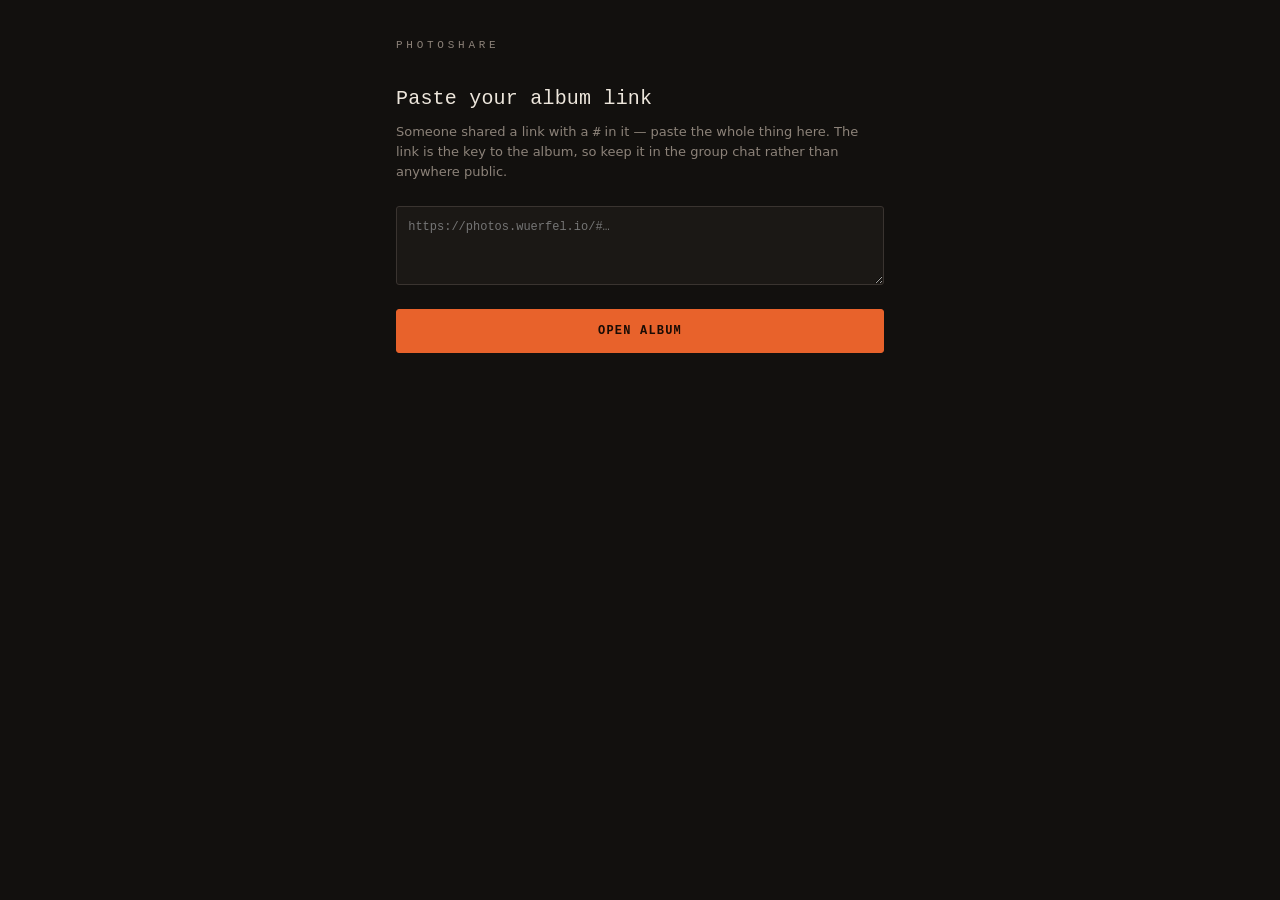
==== index.html @ ff40652e "never prefetch originals; version stamp in the meta row The delay before Save became active was the " ====
<!doctype html>
<html lang="en">
<meta charset="utf-8">
<meta name="viewport" content="width=device-width, initial-scale=1, viewport-fit=cover">
<meta name="color-scheme" content="dark">
<meta name="theme-color" content="#12100E">
<title>Photoshare</title>
<link rel="stylesheet" href="app.css">

<!-- data-version: bump by hand on every deploy. index.html is what browsers
     revalidate soonest, so it's the most honest place to stamp it from. -->
<body data-screen="boot" data-version="v2026-07-28b">

<!-- ── boot ────────────────────────────────────────────────────────────── -->
<section class="screen" id="scr-boot">
  <div class="centered">
    <p class="wordmark">PHOTOSHARE</p>
    <p class="loading" id="bootMsg">Opening the album…</p>
  </div>
</section>

<!-- ── no link, or a broken one ─────────────────────────────────────────── -->
<section class="screen" id="scr-link">
  <div class="centered">
    <p class="wordmark">PHOTOSHARE</p>
    <h1>Paste your album link</h1>
    <p class="lede">
      Someone shared a link with a <code>#</code> in it — paste the whole thing
      here. The link is the key to the album, so keep it in the group chat
      rather than anywhere public.
    </p>
    <textarea id="linkInput" rows="3" spellcheck="false" autocapitalize="off"
              autocomplete="off" placeholder="https://photos.wuerfel.io/#…"></textarea>
    <p class="err" id="linkErr" hidden></p>
    <button class="btn primary wide" id="linkGo">Open album</button>
  </div>
</section>

<!-- ── identity ─────────────────────────────────────────────────────────── -->
<section class="screen" id="scr-identity">
  <div class="centered">
    <p class="eyebrow" id="identAlbum"></p>
    <h1>What should we call you?</h1>
    <p class="lede">
      Every photo you add is labelled with your name, so the others can see who
      added what. Change it whenever you like.
    </p>

    <div class="namerow">
      <span class="swatch" id="identSwatch"></span>
      <input id="nameInput" maxlength="24" autocomplete="off"
             autocapitalize="words" placeholder="Your name">
    </div>
    <button class="btn primary wide" id="identGo">Start</button>
    <button class="btn ghost wide" id="identCancel" hidden>Cancel</button>

    <div class="known" id="identKnown" hidden>
      <p class="rule-label">OR CONTINUE AS</p>
      <div class="knownlist" id="identList"></div>
      <p class="fineprint">
        Pick yourself here if this phone forgot you — Safari clears its storage
        after a week away.
      </p>
    </div>
  </div>
</section>

<!-- ── gallery ──────────────────────────────────────────────────────────── -->
<section class="screen" id="scr-gallery">
  <header class="sheethead">
    <div class="headtop" id="headNormal">
      <h1 class="albumtitle" id="galTitle"></h1>
      <button class="who" id="whoBtn">
        <span class="swatch" id="whoSwatch"></span>
        <span class="whoname" id="whoName"></span>
      </button>
    </div>
    <div class="headtop" id="headSelect" hidden>
      <h1 class="albumtitle" id="selCount"></h1>
      <button class="who" id="selCancel"><span class="whoname">Cancel</span></button>
    </div>
    <div class="meta">
      <span id="galMeta"></span>
      <span class="version" id="verTag"></span>
      <button class="metabtn" id="selectBtn">Select</button>
    </div>
  </header>

  <nav class="filters" id="filters" aria-label="Filter by person"></nav>

  <div class="grid" id="grid"></div>

  <p class="empty" id="galEmpty" hidden>
    <span class="empty-big">Nothing on the sheet yet.</span>
    Tap <b>+</b> to add the first photos.
  </p>

  <footer class="dock">
    <button class="btn save" id="saveAllBtn" hidden></button>
    <button class="fab" id="addBtn" aria-label="Add photos">+</button>
    <div class="selacts" id="selActs" hidden>
      <button class="btn" id="selSave">Save</button>
      <button class="btn" id="selUnmark">Unmark</button>
      <button class="btn danger" id="selDelete">Delete</button>
    </div>
  </footer>
</section>

<!-- ── lightbox ─────────────────────────────────────────────────────────── -->
<div class="lightbox" id="lightbox" hidden>
  <div class="lbtrack" id="lbTrack"></div>
  <button class="lbclose" id="lbClose" aria-label="Close">✕</button>
  <button class="lbnav prev" id="lbPrev" aria-label="Previous">‹</button>
  <button class="lbnav next" id="lbNext" aria-label="Next">›</button>
  <div class="lbbar">
    <div class="lbmeta">
      <span class="swatch" id="lbSwatch"></span>
      <span id="lbWho"></span>
      <span class="lbframe" id="lbFrame"></span>
      <span class="lbdate" id="lbDate"></span>
    </div>
    <div class="lbacts">
      <button class="btn" id="lbSave">Save</button>
      <button class="btn" id="lbUnmark" hidden>Unmark</button>
      <button class="btn danger" id="lbDelete">Delete</button>
    </div>
  </div>
</div>

<!-- ── upload sheet ─────────────────────────────────────────────────────── -->
<div class="sheet" id="upSheet" hidden>
  <div class="sheetbox">
    <div class="sheettop">
      <h2 id="upTitle">Adding photos</h2>
      <button class="btn ghost" id="upClose">Done</button>
    </div>
    <p class="upsummary" id="upSummary"></p>
    <div class="uplist" id="upList"></div>
    <button class="btn wide" id="upRetry" hidden>Retry what failed</button>
  </div>
</div>

<input type="file" id="filePicker" accept="image/*" multiple hidden>

<div class="toasts" id="toasts"></div>

<script type="module" src="js/app.js"></script>
</body>
</html>
---- app.css ----
/* ══════════════════════════════════════════════════════════════════════════
   Photoshare — contact sheet
   A contact sheet is the artifact for "look at everything, mark what you keep",
   which is exactly this app's job. Warm near-black ground, thin-ruled frames,
   monospace edge markings, one safelight accent, and a colour per person.
   ══════════════════════════════════════════════════════════════════════════ */

:root {
  --ground:    #12100E;   /* the sheet's backing */
  --sheet:     #1B1815;   /* lifted panels, frame wells */
  --rule:      #3A3430;   /* hairlines */
  --ink:       #EDE6DC;
  --ink-dim:   #8C8279;
  --safelight: #E8622B;   /* the ONLY loud colour in the app */
  --danger:    #E05252;

  --mono: ui-monospace, SFMono-Regular, "SF Mono", Menlo, Consolas,
          "Liberation Mono", monospace;
  --sans: system-ui, -apple-system, "Segoe UI", Roboto, sans-serif;

  --pad: 12px;
  --person: var(--ink-dim);   /* overridden per tile/chip */

  color-scheme: dark;
}

/* ── reset + the small-screen guards ──────────────────────────────────────
   The spike scrolled sideways on an iPhone mini. No framework prevents that;
   these four rules do. Anything that can hold an unbroken string gets
   `overflow-wrap: anywhere`, and every flex/grid child gets `min-width: 0` —
   without it items refuse to shrink below their content's intrinsic width,
   which is the usual cause. */

*, *::before, *::after { box-sizing: border-box; }

/* Any `display` declaration outranks the UA's `[hidden] { display: none }`,
   so every flex/grid/block element the app hides would render anyway. This is
   easy to reintroduce one component at a time; make it structural instead. */
[hidden] { display: none !important; }

html, body {
  margin: 0;
  max-width: 100%;
  overflow-x: hidden;    /* belt; the rules above are the braces */
}

body {
  background: var(--ground);
  color: var(--ink);
  font: 15px/1.55 var(--sans);
  -webkit-text-size-adjust: 100%;
  overscroll-behavior-y: none;
}

img { max-width: 100%; }
h1, h2, p { margin: 0; }

button, input, textarea {
  font: inherit;
  color: inherit;
  min-width: 0;
}

:focus-visible {
  outline: 2px solid var(--safelight);
  outline-offset: 2px;
}

code, .err, textarea, .upname {
  overflow-wrap: anywhere;
  word-break: break-word;
}

/* ── screens ──────────────────────────────────────────────────────────── */

.screen { display: none; }
body[data-screen="boot"]     #scr-boot,
body[data-screen="link"]     #scr-link,
body[data-screen="identity"] #scr-identity,
body[data-screen="gallery"]  #scr-gallery { display: block; }

.centered {
  max-width: 32rem;
  margin: 0 auto;
  padding: max(2.5rem, env(safe-area-inset-top)) var(--pad) 3rem;
}

.wordmark {
  font: 11px/1 var(--mono);
  letter-spacing: .34em;
  color: var(--ink-dim);
  margin-bottom: 2.2rem;
}

.eyebrow {
  font: 11px/1 var(--mono);
  letter-spacing: .18em;
  text-transform: uppercase;
  color: var(--safelight);
  margin-bottom: .9rem;
}

.centered h1 {
  font: 400 20px/1.3 var(--mono);
  letter-spacing: .01em;
  margin-bottom: .6rem;
}

.lede {
  color: var(--ink-dim);
  font-size: 13px;
  margin-bottom: 1.5rem;
}

.loading {
  color: var(--ink-dim);
  font: 13px/1 var(--mono);
}

.fineprint {
  color: var(--ink-dim);
  font-size: 11px;
  margin-top: .9rem;
}

.err {
  color: var(--danger);
  font: 12px/1.5 var(--mono);
  margin: .8rem 0 0;
}

textarea {
  width: 100%;
  background: var(--sheet);
  border: 1px solid var(--rule);
  border-radius: 3px;
  padding: .7rem;
  font: 12px/1.5 var(--mono);
  resize: vertical;
}

/* ── buttons ──────────────────────────────────────────────────────────── */

.btn {
  appearance: none;
  background: transparent;
  border: 1px solid var(--rule);
  border-radius: 3px;
  padding: .62rem 1rem;
  min-height: 44px;             /* tap target floor */
  font: 12px/1 var(--mono);
  letter-spacing: .1em;
  text-transform: uppercase;
  cursor: pointer;
  transition: border-color .15s, background .15s;
}
.btn:hover:not(:disabled) { border-color: var(--ink-dim); }
.btn:disabled { opacity: .4; cursor: default; }

.btn.primary {
  background: var(--safelight);
  border-color: var(--safelight);
  color: #1A0C05;
  font-weight: 600;
}
.btn.primary:hover:not(:disabled) { filter: brightness(1.1); }

.btn.danger { color: var(--danger); border-color: #4A2A2A; }
.btn.danger:hover:not(:disabled) { border-color: var(--danger); }

.btn.ghost { border-color: transparent; color: var(--ink-dim); }
.btn.ghost:hover { color: var(--ink); }

.btn.wide { width: 100%; margin-top: 1.1rem; }

/* ── identity ─────────────────────────────────────────────────────────── */

.swatch {
  flex: 0 0 auto;
  width: 10px;
  height: 10px;
  border-radius: 50%;
  background: var(--person);
}

.namerow {
  display: flex;
  align-items: center;
  gap: .65rem;
  background: var(--sheet);
  border: 1px solid var(--rule);
  border-radius: 3px;
  padding: 0 .8rem;
}
.namerow input {
  flex: 1 1 auto;
  min-width: 0;
  background: none;
  border: 0;
  padding: .8rem 0;
  font-size: 16px;              /* < 16px makes iOS zoom the viewport */
}
.namerow input:focus { outline: none; }
.namerow:focus-within { border-color: var(--ink-dim); }

.known { margin-top: 2.4rem; }

.rule-label {
  display: flex;
  align-items: center;
  gap: .8rem;
  font: 10px/1 var(--mono);
  letter-spacing: .2em;
  color: var(--ink-dim);
  margin-bottom: .9rem;
}
.rule-label::after {
  content: "";
  flex: 1 1 auto;
  height: 1px;
  background: var(--rule);
}

.knownlist { display: flex; flex-wrap: wrap; gap: 6px; }

.knownbtn {
  appearance: none;
  display: flex;
  align-items: center;
  gap: .55rem;
  min-width: 0;
  min-height: 44px;
  max-width: 100%;
  padding: .5rem .85rem;
  background: var(--sheet);
  border: 1px solid var(--rule);
  border-left: 3px solid var(--person);
  border-radius: 3px;
  font-size: 14px;
  cursor: pointer;
}
.knownbtn:hover { border-color: var(--ink-dim); border-left-color: var(--person); }
.knownbtn span {
  min-width: 0;
  overflow: hidden;
  text-overflow: ellipsis;
  white-space: nowrap;
}

/* ── gallery header ───────────────────────────────────────────────────── */

.sheethead {
  position: sticky;
  top: 0;
  z-index: 20;
  background: var(--ground);
  border-bottom: 1px solid var(--rule);
  padding: max(.75rem, env(safe-area-inset-top)) var(--pad) .6rem;
}

.headtop {
  display: flex;
  align-items: center;
  gap: .75rem;
}

.albumtitle {
  flex: 1 1 auto;
  min-width: 0;
  font: 400 15px/1.3 var(--mono);
  letter-spacing: .14em;
  text-transform: uppercase;
  overflow: hidden;
  text-overflow: ellipsis;
  white-space: nowrap;
}

.who {
  flex: 0 0 auto;
  display: flex;
  align-items: center;
  gap: .45rem;
  max-width: 44%;
  min-height: 36px;
  padding: .3rem .6rem;
  background: none;
  border: 1px solid var(--rule);
  border-radius: 999px;
  font-size: 13px;
  cursor: pointer;
}
.who:hover { border-color: var(--ink-dim); }
.whoname {
  min-width: 0;
  overflow: hidden;
  text-overflow: ellipsis;
  white-space: nowrap;
}

.meta {
  display: flex;
  align-items: center;
  gap: .75rem;
  margin-top: .3rem;
  font: 10px/1.4 var(--mono);
  letter-spacing: .12em;
  text-transform: uppercase;
  color: var(--ink-dim);
}
.meta > span:first-child {
  flex: 1 1 auto;
  min-width: 0;
  overflow: hidden;
  text-overflow: ellipsis;
  white-space: nowrap;
}
.meta b { color: var(--safelight); font-weight: 400; }

/* Deploy stamp. Deliberately dim and unexplained — it's a diagnostic for
   "did this phone actually pick up the push", not information for guests. */
.meta .version {
  flex: 0 0 auto;
  opacity: .55;
  letter-spacing: .06em;
  text-transform: none;
}

/* Long-press already selects, but nobody discovers a long-press — so this is
   the discoverable route and has to look like a control, not a footnote. */
.metabtn {
  flex: 0 0 auto;
  display: inline-flex;
  align-items: center;
  gap: .45rem;
  appearance: none;
  background: var(--sheet);
  border: 1px solid var(--rule);
  border-radius: 3px;
  min-height: 30px;
  padding: .3rem .6rem;
  font: 10px/1 var(--mono);
  letter-spacing: .12em;
  text-transform: uppercase;
  color: var(--ink);
  cursor: pointer;
}
.metabtn::before {
  content: "";
  width: 11px;
  height: 11px;
  border: 1.5px solid currentColor;
  border-radius: 2px;
  opacity: .75;
}
.metabtn:hover { border-color: var(--ink-dim); }

/* While selecting it becomes Select all / Clear, and says so in the accent. */
.metabtn.on {
  color: var(--safelight);
  border-color: #5A3020;
}
.metabtn.on::before {
  background: var(--safelight);
  border-color: var(--safelight);
  opacity: 1;
}

/* ── filters: scrolls inside itself, never the page ───────────────────── */

.filters {
  display: flex;
  gap: 6px;
  overflow-x: auto;
  overscroll-behavior-x: contain;
  scrollbar-width: none;
  padding: .7rem var(--pad);
}
.filters::-webkit-scrollbar { display: none; }

.chip {
  flex: 0 0 auto;
  appearance: none;
  background: var(--sheet);
  border: 1px solid var(--rule);
  border-left: 3px solid var(--person);
  border-radius: 3px;
  min-height: 32px;
  padding: .35rem .6rem;
  font: 10px/1 var(--mono);
  letter-spacing: .1em;
  text-transform: uppercase;
  color: var(--ink-dim);
  cursor: pointer;
  display: flex;
  align-items: center;
  gap: .45rem;
  white-space: nowrap;
}
/* One long name shouldn't push every other person off the row. */
.chip > span:first-child {
  max-width: 9em;
  overflow: hidden;
  text-overflow: ellipsis;
}
.chip .n { color: var(--ink); }
.chip[aria-pressed="true"] { color: var(--ink); border-color: var(--ink-dim); }
.chip[aria-pressed="true"] { border-left-color: var(--person); }

/* ── the sheet itself ─────────────────────────────────────────────────── */

.grid {
  display: grid;
  /* 92px keeps three columns down to a 320px phone — a contact sheet wants
     density. min() is what stops it overflowing at the very bottom end. */
  grid-template-columns: repeat(auto-fill, minmax(min(92px, 100%), 1fr));
  gap: 8px;
  padding: 0 var(--pad) 6.5rem;
}

.tile {
  appearance: none;
  display: block;
  width: 100%;
  min-width: 0;
  margin: 0;
  padding: 0;
  background: none;
  border: 0;
  cursor: pointer;
}

.shot {
  position: relative;
  aspect-ratio: 1;
  overflow: hidden;
  background: var(--sheet);
  border: 1px solid var(--rule);
}
.shot img {
  width: 100%;
  height: 100%;
  object-fit: cover;
  display: block;
  opacity: 0;
  transition: opacity .3s ease-out;
}
.shot img.loaded { opacity: 1; }

/* Frame numbering, in the uploader's colour. The number is assigned from the
   full oldest-first list, so it stays put when you filter. */
.frame {
  display: flex;
  justify-content: space-between;
  gap: .4rem;
  border-top: 3px solid var(--person);
  padding: 3px 2px 0;
  font: 9px/1.4 var(--mono);
  letter-spacing: .08em;
  color: var(--person);
}
.frame .fname {
  min-width: 0;
  overflow: hidden;
  text-overflow: ellipsis;
  white-space: nowrap;
  color: var(--ink-dim);
}

/* ── the grease-pencil mark ───────────────────────────────────────────────
   The signature element. Uneven border widths and a slight rotation so it
   reads as something drawn on the sheet rather than a UI dot. Only the two
   states that need action get one; the ordinary middle state stays clean. */

.mark {
  position: absolute;
  top: 6px;
  right: 6px;
  width: 19px;
  height: 19px;
  border-radius: 50%;
  border: 2px solid var(--safelight);
  border-width: 2px 2.5px 1.5px 2px;
  transform: rotate(-8deg);
  filter: drop-shadow(0 1px 3px rgba(0, 0, 0, .85));
  display: none;
}
.tile[data-state="new"] .mark,
.tile[data-state="saved"] .mark { display: block; }

.tile[data-state="saved"] .mark {
  border-color: var(--ink);
  border-width: 1.5px 2px 2.5px 2px;
  transform: rotate(6deg);
}
.tile[data-state="saved"] .mark::after {
  content: "";
  position: absolute;
  left: 5px;
  top: 2px;
  width: 5px;
  height: 9px;
  border: 2px solid var(--ink);
  border-top: 0;
  border-left: 0;
  transform: rotate(38deg);
}

/* ── selection ────────────────────────────────────────────────────────────
   Thumbnails must not offer the OS long-press menu, or it fires instead of
   entering selection. The full-size image in the lightbox keeps it, because
   "Add to Photos" from a long-press is the fallback when Web Share isn't
   available. */

.tile {
  -webkit-touch-callout: none;
  -webkit-user-select: none;
  user-select: none;
}
/* A long-press here means "start selecting", so nothing may hijack it: no OS
   callout, no text selection, and no native image drag. */
.tile img {
  -webkit-user-drag: none;
  user-drag: none;
}

.selbox {
  position: absolute;
  top: 6px;
  left: 6px;
  width: 19px;
  height: 19px;
  border-radius: 50%;
  border: 2px solid #fffc;
  background: #0006;
  filter: drop-shadow(0 1px 3px rgba(0, 0, 0, .85));
  display: none;
}
.grid.selecting .selbox { display: block; }

.grid.selecting .tile[data-sel="on"] .selbox {
  background: var(--safelight);
  border-color: var(--safelight);
}
.grid.selecting .tile[data-sel="on"] .selbox::after {
  content: "";
  position: absolute;
  left: 5px;
  top: 3px;
  width: 4px;
  height: 8px;
  border: 2px solid #1A0C05;
  border-top: 0;
  border-left: 0;
  transform: rotate(40deg);
}
.grid.selecting .tile[data-sel="on"] .shot {
  border-color: var(--safelight);
}
.grid.selecting .tile[data-sel="on"] img { opacity: .55; }

.selacts {
  display: flex;
  gap: 6px;
  width: 100%;
  min-width: 0;
}
.selacts .btn {
  flex: 1 1 0;
  min-width: 0;
  padding-inline: .4rem;
  background: var(--sheet);
  overflow: hidden;
  text-overflow: ellipsis;
  white-space: nowrap;
}

.empty {
  padding: 3.5rem var(--pad);
  text-align: center;
  color: var(--ink-dim);
  font-size: 13px;
}
.empty-big {
  display: block;
  font: 15px/1.4 var(--mono);
  color: var(--ink);
  margin-bottom: .4rem;
}
.empty b { color: var(--safelight); }

/* ── dock ─────────────────────────────────────────────────────────────── */

.dock {
  position: fixed;
  left: 0;
  right: 0;
  bottom: 0;
  z-index: 30;
  display: flex;
  align-items: center;
  gap: 10px;
  padding: 10px var(--pad) calc(10px + env(safe-area-inset-bottom));
  background: linear-gradient(to top, var(--ground) 62%, transparent);
  pointer-events: none;
}
.dock > * { pointer-events: auto; }

.btn.save {
  background: var(--sheet);
  border-color: var(--rule);
  min-width: 0;
  overflow: hidden;
  text-overflow: ellipsis;
  white-space: nowrap;
}

.fab {
  appearance: none;
  margin-left: auto;
  flex: 0 0 auto;
  width: 56px;
  height: 56px;
  border-radius: 50%;
  border: 0;
  background: var(--safelight);
  color: #1A0C05;
  font: 300 30px/1 var(--sans);
  cursor: pointer;
  box-shadow: 0 4px 16px rgba(0, 0, 0, .5);
}
.fab:hover { filter: brightness(1.1); }
.fab:active { transform: scale(.94); }

/* ── lightbox ─────────────────────────────────────────────────────────── */

.lightbox {
  position: fixed;
  inset: 0;
  z-index: 60;
  display: flex;
  align-items: center;
  justify-content: center;
  background: #0A0908;
  animation: fade .14s ease-out;
}
.lightbox[hidden] { display: none; }

/* Paging is a native scroll-snap carousel. Doing it by hand gave no movement
   at all — the image just cut to the next one — and it lost the axis fight
   with the page, so a swipe scrolled vertically first. `touch-action: pan-x`
   settles that outright: this element owns horizontal gestures and refuses
   vertical ones. */
.lbtrack {
  position: absolute;
  inset: 0;
  display: flex;
  overflow-x: auto;
  overflow-y: hidden;
  scroll-snap-type: x mandatory;
  overscroll-behavior: contain;
  touch-action: pan-x;
  scrollbar-width: none;
}
.lbtrack::-webkit-scrollbar { display: none; }

.lbslide {
  flex: 0 0 100%;
  min-width: 0;
  scroll-snap-align: center;
  scroll-snap-stop: always;     /* one photo per flick, not four */
  display: grid;
  place-items: center;
}

.lbslide img {
  /* A fixed box rather than a shrink-to-fit one. The slide paints the cached
     thumbnail first and swaps in the mid-size copy a moment later; sized to
     their natural widths those two would land in different geometry and the
     photo would jump under your thumb. object-fit does the letterboxing. */
  width: 100%;
  height: 100dvh;               /* dvh: iOS Safari's toolbar makes vh wrong */
  object-fit: contain;
  user-select: none;
  -webkit-user-select: none;
  -webkit-touch-callout: default;   /* keep long-press → Add to Photos */
}

.lbclose {
  position: absolute;
  top: max(8px, env(safe-area-inset-top));
  right: 8px;
  width: 44px;
  height: 44px;
  background: rgba(0, 0, 0, .5);
  border: 0;
  border-radius: 50%;
  color: var(--ink);
  font-size: 17px;
  cursor: pointer;
}

.lbnav {
  position: absolute;
  top: 50%;
  transform: translateY(-50%);
  width: 44px;
  height: 64px;
  background: rgba(0, 0, 0, .4);
  border: 0;
  color: var(--ink);
  font-size: 28px;
  line-height: 1;
  cursor: pointer;
  opacity: .55;
}
.lbnav:hover { opacity: 1; }
.lbnav.prev { left: 0; border-radius: 0 4px 4px 0; }
.lbnav.next { right: 0; border-radius: 4px 0 0 4px; }
.lbnav[hidden] { display: none; }

.lbbar {
  position: absolute;
  left: 0;
  right: 0;
  bottom: 0;
  display: flex;
  align-items: center;
  gap: .75rem;
  flex-wrap: wrap;
  padding: .75rem var(--pad) calc(.75rem + env(safe-area-inset-bottom));
  background: linear-gradient(to top, rgba(0, 0, 0, .92), transparent);
}

.lbmeta {
  flex: 1 1 8rem;
  min-width: 0;
  display: flex;
  align-items: center;
  gap: .5rem;
  font: 11px/1.4 var(--mono);
  letter-spacing: .06em;
  color: var(--ink-dim);
  overflow: hidden;
}
.lbmeta > span { min-width: 0; overflow: hidden; text-overflow: ellipsis; white-space: nowrap; }
#lbWho { color: var(--ink); }
.lbframe { color: var(--person); flex: 0 0 auto; }
.lbdate { flex: 0 0 auto; }

.lbacts { flex: 0 0 auto; display: flex; gap: 6px; }
.lbacts .btn { background: rgba(0, 0, 0, .55); }
/* Needed explicitly: the rule above and `.btn.primary` have equal specificity,
   and this one comes later — so the armed Save button would otherwise keep its
   translucent black fill and render near-black text on it. */
.lbacts .btn.primary { background: var(--safelight); }

/* ── upload sheet ─────────────────────────────────────────────────────── */

.sheet {
  position: fixed;
  inset: 0;
  z-index: 70;
  display: flex;
  align-items: flex-end;
  background: rgba(0, 0, 0, .6);
  animation: fade .14s ease-out;
}
.sheet[hidden] { display: none; }

.sheetbox {
  width: 100%;
  max-height: 78dvh;
  display: flex;
  flex-direction: column;
  background: var(--ground);
  border-top: 1px solid var(--rule);
  border-radius: 10px 10px 0 0;
  padding: 1rem var(--pad) calc(1rem + env(safe-area-inset-bottom));
  animation: slideup .2s ease-out;
}

.sheettop {
  display: flex;
  align-items: center;
  gap: .75rem;
  margin-bottom: .3rem;
}
.sheettop h2 {
  flex: 1 1 auto;
  min-width: 0;
  font: 400 13px/1.3 var(--mono);
  letter-spacing: .14em;
  text-transform: uppercase;
}

.upsummary {
  font: 11px/1.5 var(--mono);
  color: var(--ink-dim);
  margin-bottom: .7rem;
}

.uplist {
  flex: 1 1 auto;
  min-height: 0;
  overflow-y: auto;
  border-top: 1px solid var(--rule);
}

.uprow {
  display: flex;
  align-items: center;
  gap: .7rem;
  padding: .5rem 0;
  border-bottom: 1px solid var(--rule);
  font-size: 12px;
}
.upname {
  flex: 1 1 auto;
  min-width: 0;
  color: var(--ink-dim);
}
.upstat {
  flex: 0 0 auto;
  font: 10px/1 var(--mono);
  letter-spacing: .1em;
  text-transform: uppercase;
  color: var(--ink-dim);
}
.uprow[data-s="done"]  .upstat { color: #5FBF77; }
.uprow[data-s="dupe"]  .upstat { color: var(--ink-dim); }
.uprow[data-s="fail"]  .upstat { color: var(--danger); }
.uprow[data-s="work"]  .upstat { color: var(--safelight); }

/* Confirm — the same bottom sheet, since a permanent delete deserves the same
   weight as a long-running job rather than a browser dialog. */

.confirmbox { max-height: none; }

.confirmtitle {
  font: 400 15px/1.35 var(--mono);
  margin-bottom: .5rem;
}

.confirmacts {
  display: flex;
  gap: 8px;
  margin-top: 1.2rem;
}
.confirmacts .btn { flex: 1 1 0; min-width: 0; }

/* A photo whose thumbnail never arrived still gets a frame — the tile is a
   real record, and hiding it would misrepresent the album. */
.tile.nothumb .shot::after {
  content: "no preview";
  position: absolute;
  inset: 0;
  display: grid;
  place-items: center;
  font: 9px/1 var(--mono);
  letter-spacing: .1em;
  color: var(--ink-dim);
}

/* ── toasts ───────────────────────────────────────────────────────────── */

.toasts {
  position: fixed;
  left: 50%;
  transform: translateX(-50%);
  bottom: calc(84px + env(safe-area-inset-bottom));
  z-index: 90;
  display: flex;
  flex-direction: column;
  align-items: center;
  gap: 6px;
  width: max-content;
  max-width: calc(100vw - 2 * var(--pad));
  pointer-events: none;
}

.toast {
  background: var(--sheet);
  border: 1px solid var(--rule);
  border-radius: 3px;
  padding: .55rem .85rem;
  font: 11px/1.4 var(--mono);
  max-width: 100%;
  overflow-wrap: anywhere;
  animation: fade .16s ease-out;
  box-shadow: 0 4px 16px rgba(0, 0, 0, .5);
}
.toast.bad { border-color: #4A2A2A; color: #F0A0A0; }

/* ── motion ───────────────────────────────────────────────────────────── */

@keyframes fade    { from { opacity: 0; } }
@keyframes slideup { from { transform: translateY(14px); } }
@keyframes rise    { from { opacity: 0; transform: translateY(6px); } }

/* First paint only — never on filtering, where a restagger reads as thrash. */
.tile.enter { animation: rise .34s ease-out both; }

@media (prefers-reduced-motion: reduce) {
  *, *::before, *::after {
    animation-duration: .001ms !important;
    animation-delay: 0ms !important;
    transition-duration: .001ms !important;
  }
}
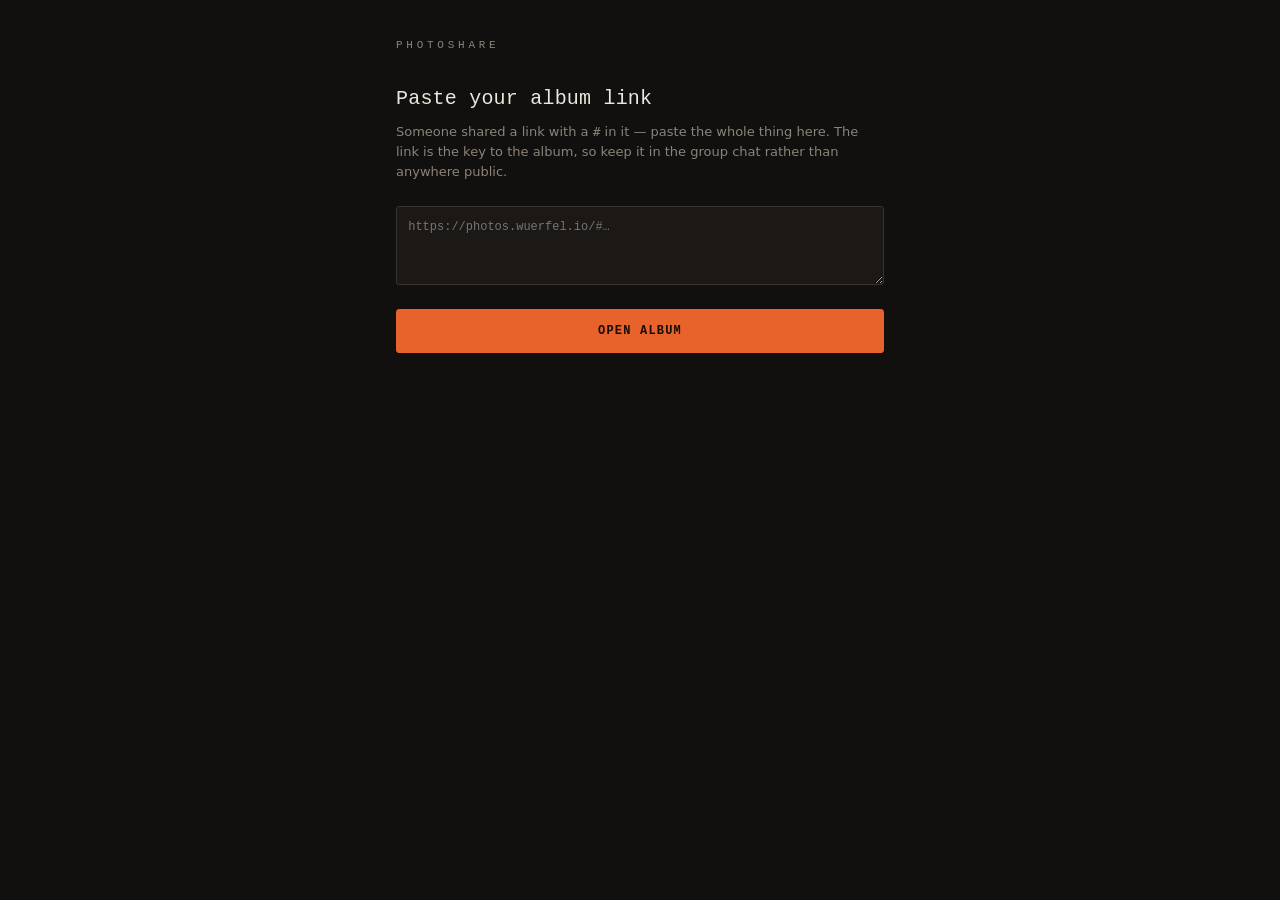
==== commit 6ede9a6c: "batch bulk save by bytes, not by ten; move version stamp below the grid Saving 100 photos took 10 ta" ====
--- a/index.html
+++ b/index.html
@@ -9,7 +9,7 @@
 
 <!-- data-version: bump by hand on every deploy. index.html is what browsers
      revalidate soonest, so it's the most honest place to stamp it from. -->
-<body data-screen="boot" data-version="v2026-07-28b">
+<body data-screen="boot" data-version="v2026-07-28c">
 
 <!-- ── boot ────────────────────────────────────────────────────────────── -->
 <section class="screen" id="scr-boot">
@@ -81,7 +81,6 @@
     </div>
     <div class="meta">
       <span id="galMeta"></span>
-      <span class="version" id="verTag"></span>
       <button class="metabtn" id="selectBtn">Select</button>
     </div>
   </header>
@@ -94,6 +93,9 @@
     <span class="empty-big">Nothing on the sheet yet.</span>
     Tap <b>+</b> to add the first photos.
   </p>
+
+  <!-- Deploy stamp, reachable only by scrolling past the last frame. -->
+  <p class="colophon" id="verTag"></p>
 
   <footer class="dock">
     <button class="btn save" id="saveAllBtn" hidden></button>
--- a/app.css
+++ b/app.css
@@ -316,15 +316,6 @@
 }
 .meta b { color: var(--safelight); font-weight: 400; }
 
-/* Deploy stamp. Deliberately dim and unexplained — it's a diagnostic for
-   "did this phone actually pick up the push", not information for guests. */
-.meta .version {
-  flex: 0 0 auto;
-  opacity: .55;
-  letter-spacing: .06em;
-  text-transform: none;
-}
-
 /* Long-press already selects, but nobody discovers a long-press — so this is
    the discoverable route and has to look like a control, not a footnote. */
 .metabtn {
@@ -414,7 +405,21 @@
      density. min() is what stops it overflowing at the very bottom end. */
   grid-template-columns: repeat(auto-fill, minmax(min(92px, 100%), 1fr));
   gap: 8px;
+  /* The dock clearance that used to live here is on .colophon now, so the
+     stamp sits directly under the last row instead of after a dead gap. */
+  padding: 0 var(--pad) 1.4rem;
+}
+
+/* Deploy stamp: a diagnostic for "did this phone pick up the push", not
+   something guests need in their face — so it lives past the last frame and
+   carries the scroll clearance for the fixed dock. */
+.colophon {
   padding: 0 var(--pad) 6.5rem;
+  text-align: center;
+  font: 9px/1 var(--mono);
+  letter-spacing: .18em;
+  color: var(--ink-dim);
+  opacity: .5;
 }
 
 .tile {
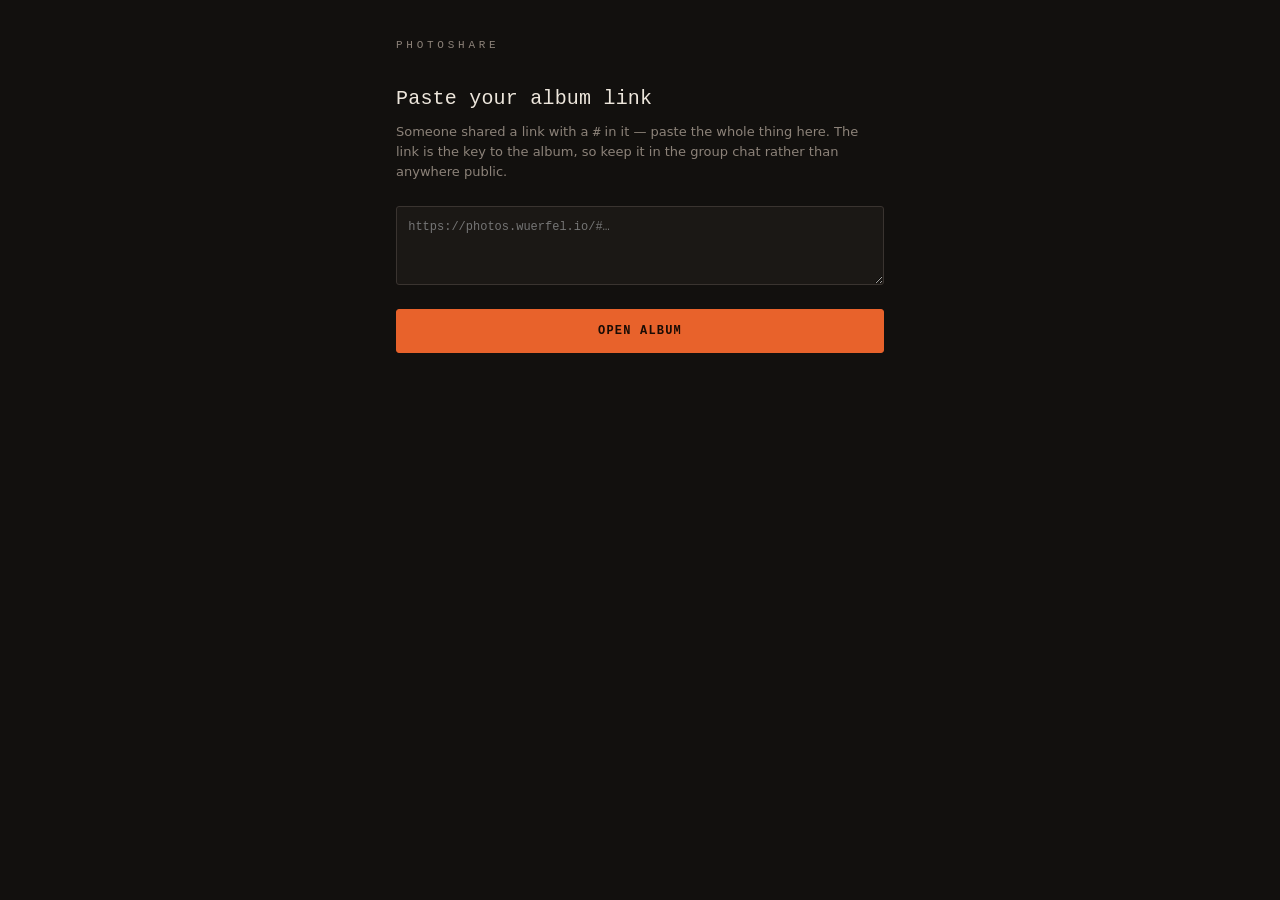
==== commit 68579d94: "desktop belongs in the download class; show the capture time Reported on Windows Chrome: "failed to " ====
--- a/index.html
+++ b/index.html
@@ -9,7 +9,7 @@
 
 <!-- data-version: bump by hand on every deploy. index.html is what browsers
      revalidate soonest, so it's the most honest place to stamp it from. -->
-<body data-screen="boot" data-version="v2026-07-28c">
+<body data-screen="boot" data-version="v2026-07-28f">
 
 <!-- ── boot ────────────────────────────────────────────────────────────── -->
 <section class="screen" id="scr-boot">
@@ -81,6 +81,7 @@
     </div>
     <div class="meta">
       <span id="galMeta"></span>
+      <button class="metabtn" id="sortBtn" hidden></button>
       <button class="metabtn" id="selectBtn">Select</button>
     </div>
   </header>
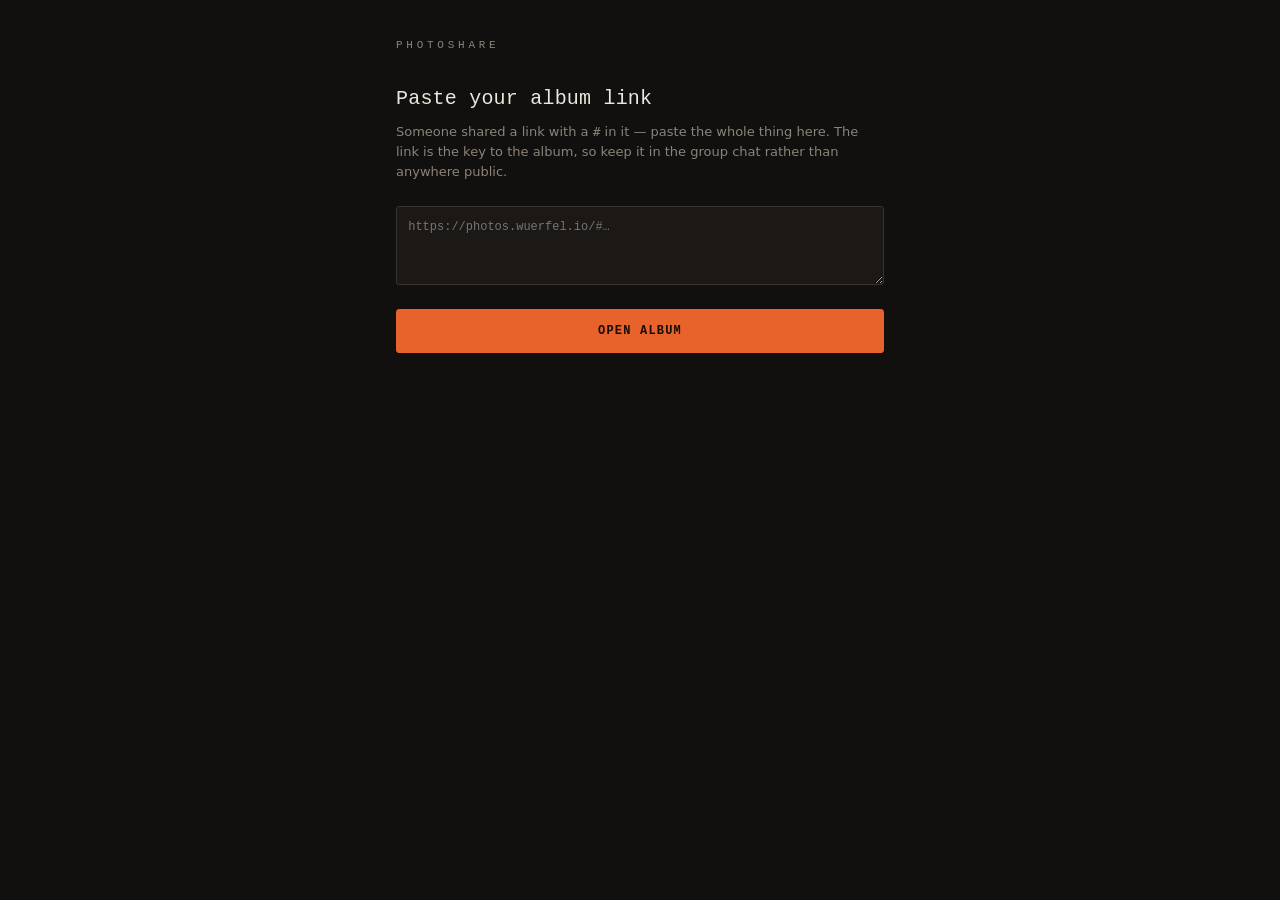
==== commit f89521fe: "allways show banner + download on 0 unmarked" ====
--- a/index.html
+++ b/index.html
@@ -9,7 +9,7 @@
 
 <!-- data-version: bump by hand on every deploy. index.html is what browsers
      revalidate soonest, so it's the most honest place to stamp it from. -->
-<body data-screen="boot" data-version="v2026-07-28f">
+<body data-screen="boot" data-version="v2026-07-28i">
 
 <!-- ── boot ────────────────────────────────────────────────────────────── -->
 <section class="screen" id="scr-boot">
@@ -81,12 +81,28 @@
     </div>
     <div class="meta">
       <span id="galMeta"></span>
-      <button class="metabtn" id="sortBtn" hidden></button>
+      <div class="seg" id="sortSeg" role="group" aria-label="Sort order" hidden>
+        <button class="segbtn" data-sort="added">Added</button>
+        <button class="segbtn" data-sort="taken">Taken</button>
+      </div>
       <button class="metabtn" id="selectBtn">Select</button>
     </div>
   </header>
 
   <nav class="filters" id="filters" aria-label="Filter by person"></nav>
+
+  <!-- Legend. It names three controls that are on screen *right now*, which is
+       the only reason anyone reads it. The ✕ clears it for this visit only —
+       see syncIntro(). -->
+  <aside class="intro" id="intro" hidden>
+    <button class="introx" id="introClose" aria-label="Hide">✕</button>
+    <p class="introhead" id="introHead"></p>
+    <dl class="introkeys">
+      <div id="introAdd"><dt>+</dt><dd>add photos from this device</dd></div>
+      <div><dt>↓ Save</dt><dd>the ones you haven’t saved yet — it keeps track</dd></div>
+      <div><dt>Select</dt><dd>pick out specific frames</dd></div>
+    </dl>
+  </aside>
 
   <div class="grid" id="grid"></div>
 
--- a/app.css
+++ b/app.css
@@ -356,6 +356,38 @@
   opacity: 1;
 }
 
+/* ── sort: a segment, not a button ────────────────────────────────────────
+   Sorting is a mode, not an action, so both modes stay legible and the lit one
+   states the current order without being tapped. It deliberately shares none of
+   .metabtn's chrome: next to Select, a second bordered box with a square glyph
+   read as a second checkbox. */
+.seg {
+  flex: 0 0 auto;
+  display: inline-flex;
+  border: 1px solid var(--rule);
+  border-radius: 3px;
+  overflow: hidden;
+}
+.segbtn {
+  appearance: none;
+  background: none;
+  border: 0;
+  min-height: 30px;
+  padding: .3rem .6rem;
+  font: 10px/1 var(--mono);
+  letter-spacing: .12em;
+  text-transform: uppercase;
+  color: var(--ink-dim);
+  cursor: pointer;
+}
+.segbtn + .segbtn { border-left: 1px solid var(--rule); }
+.segbtn:hover { color: var(--ink); }
+.segbtn.on {
+  background: var(--sheet);
+  color: var(--safelight);
+  cursor: default;
+}
+
 /* ── filters: scrolls inside itself, never the page ───────────────────── */
 
 .filters {
@@ -578,6 +610,67 @@
   text-overflow: ellipsis;
   white-space: nowrap;
 }
+
+/* ── legend ───────────────────────────────────────────────────────────────
+   A legend, not an introduction: a term/description list keyed by the literal
+   glyphs on the controls below it, so it's read as a caption for the screen
+   rather than as documentation. Three rows is the budget — a fourth turns it
+   into something to skip. */
+
+.intro {
+  position: relative;
+  margin: 0 var(--pad) .9rem;
+  padding: .8rem .9rem;
+  border: 1px solid var(--rule);
+  border-radius: 3px;
+  background: var(--sheet);
+}
+.introhead {
+  margin: 0 0 .7rem;
+  padding-right: 1.6rem;         /* clear of the ✕ */
+  font: 10px/1.4 var(--mono);
+  letter-spacing: .14em;
+  text-transform: uppercase;
+  color: var(--safelight);
+}
+.introkeys {
+  margin: 0;
+  display: grid;
+  grid-template-columns: max-content 1fr;
+  gap: .45rem .7rem;
+  align-items: baseline;
+}
+/* The row wrapper exists only so a whole row can be hidden at once; it must not
+   introduce a box between the grid and its dt/dd. */
+.introkeys > div { display: contents; }
+.introkeys dt {
+  min-width: 0;
+  font: 10px/1.5 var(--mono);
+  letter-spacing: .1em;
+  text-transform: uppercase;
+  color: var(--ink);
+  white-space: nowrap;
+}
+.introkeys dd {
+  margin: 0;
+  min-width: 0;
+  font-size: 12px;
+  line-height: 1.35;
+  color: var(--ink-dim);
+}
+.introx {
+  position: absolute;
+  top: .2rem;
+  right: .2rem;
+  appearance: none;
+  background: none;
+  border: 0;
+  padding: .45rem .55rem;
+  font: 12px/1 var(--mono);
+  color: var(--ink-dim);
+  cursor: pointer;
+}
+.introx:hover { color: var(--ink); }
 
 .empty {
   padding: 3.5rem var(--pad);
